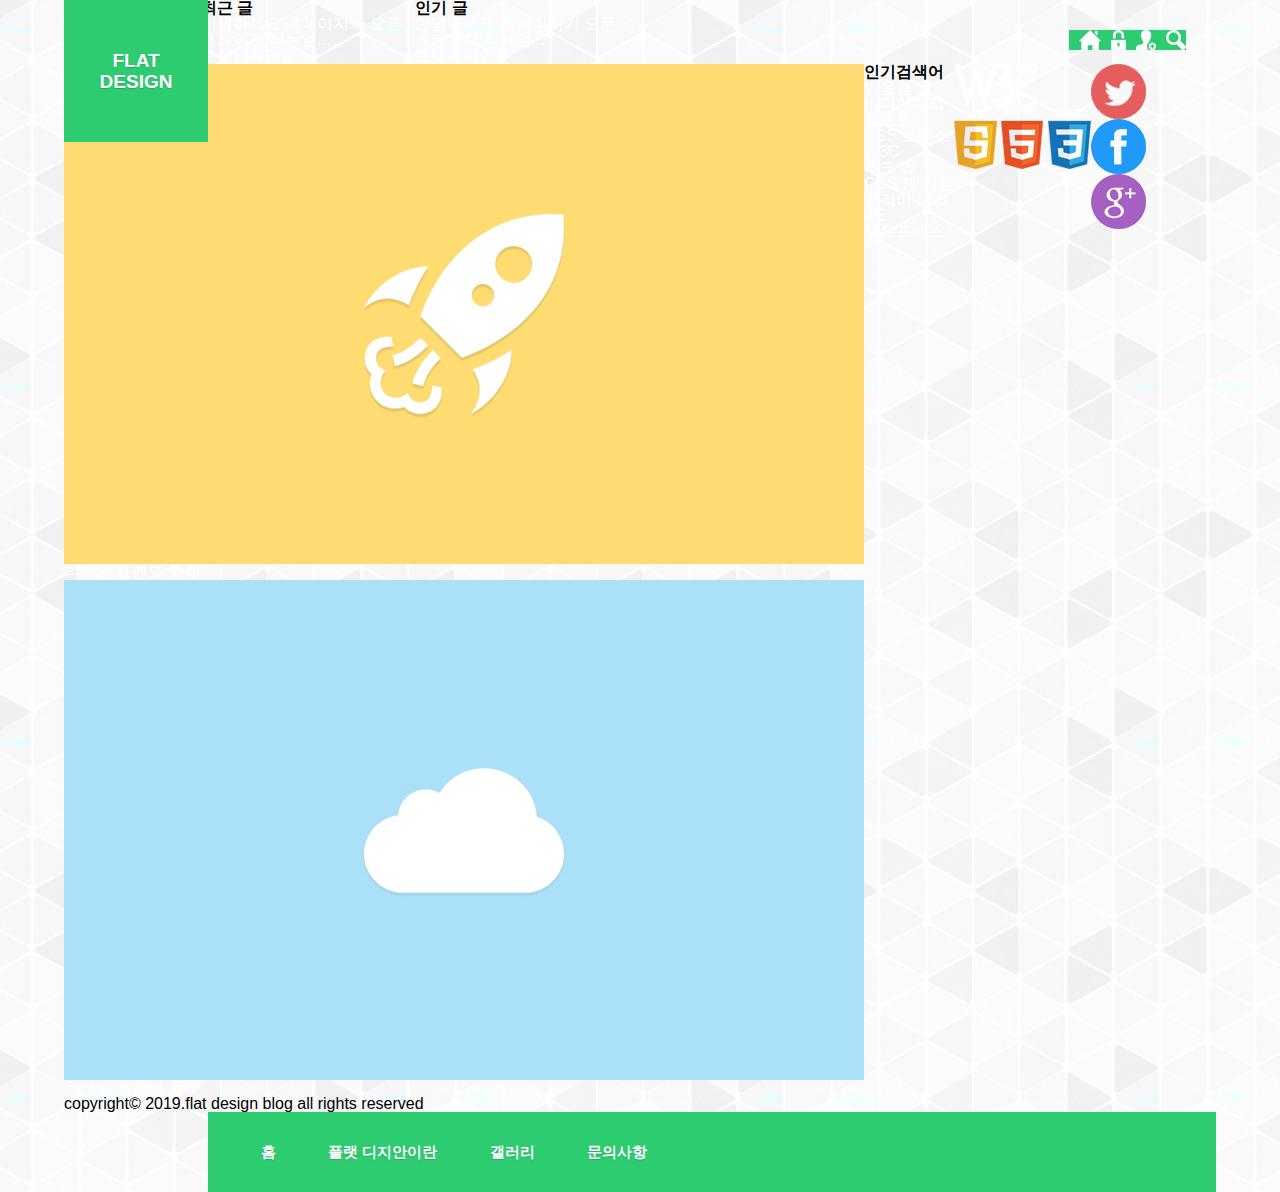
==== index.html @ a11dc257 "12-17" ====
<!DOCTYPE HTML>
<html lang="ko">
<head>
<meta charset="UTF-8">
<meta name="viewport" content="width=device-width, initial-scale=1.0">
<title>flat design</title>
<link rel="stylesheet" type="text/css" href="css/reset.css">
<!-- <link rel="stylesheet" type="text/css" href="css/style.css"> -->
<link rel="shortcut icon" href="images/favicon/favicon.ico">
<link rel="apple-touch-icon-precomposed" href="images/favicon/flat-design-touch.png">
<script src="js/jquery.min.js"></script>
<style>
/* 모바일용 CSS */
/* 기본CSS */
#wrap{
    display: flex; 
    flex-flow:column nowrap ;
    width: 80%;
    margin: 0 auto;
    max-width: 1200px;
}

#wrap section{
    box-sizing: border-box;
}
/* 인포메이션 부분 */
.info_section{
order: 1;
width: 100%;
background: #2ecc71;
border-bottom: 1px solid #39d67c;
}

.info_list{
    display: flex;
}

.info_list li{
    width: 25%;
    text-align: center;
}

.info_list li a{
    display: block;
    padding: 15px 0;
    padding: 0.938rem 0;
}
/* 헤더영역 */
.header{
    display: flex;
    order: 2;
    flex-direction: column;
    position: relative;
    width: 100%;
}

.logo{
    order: 1;
    width: 100%;
    padding: 30px 0;
    padding: 1.875rem 0;
    font-size: 1.188em;
    font-size: 1.188rem;
    line-height: 21px;
    line-height: 1.313rem;
    text-align: center;
    text-transform: uppercase;
    background: #2ecc71;
    text-shadow: 0px 1px 1px #25ab5e;
}

.nav{
    order: 2;
    width: 100%;
}
.gnb li{
    display: flex;
    background: #2c3e50;
}
.gnb li a{
    width: 80%;
    padding: 20px 0;
    padding: 1.250rem 0;
    font-size: 0.938em;
    font-size: 0.938rem;
    text-indent: 20px;
    text-indent: 1.250rem;
    font-weight: bold;
    text-transform: uppercase;
}
.gnb li span{
    width: 20%;
    text-indent: -9999px;
    background: url(images/s_images/sub_menu_toggle_btn)center center no-repeat;
    cursor: pointer;
}
.menu_toggle_btn{
    display: block;
    width: 30px;
    width: 1.875rem;
    height: 30px;
    height: 1.875rem;
    position: absolute;
    top: 10px;
    top: 0.625rem;
    right: 10px;
    right: 0.625rem;
    text-indent: -9999px;
    background: url(images/s_images/menu_toggle_btn.png)no-repeat;
    cursor: pointer;
}
/* 태블릿용 CSS */
@media all and (min-width: 768px){
/* 기본CSS */
#wrap{
    flex-flow: row wrap;
}
/* 헤더부분 */
.header{
    flex-direction: row;
}
.logo{
    position: absolute;
    top: 0;
    left: 0;
    z-index: 10;
    width: 15.625%; 
    /* 120px / 768px */
    padding: 0;
}
.logo a{
    display: block;
    padding: 50px 0;
    padding: 3.125rem 0;
}
.nav{
    position: relative;
    min-height: 80px;
    min-height: 5.000rem;
    background: #2ecc71;
}
.gnb{
    position: absolute;
    top: 100%;
    right: 0;
    z-index: 20;
    width: 40.10416%;
}
.menu_toggle_btn{
    top: 50%;
    right: 30px;
    right: 1.875rem;
    z-index: 20;
    margin-top: -15px;
    margin-top: -0.938rem;
}
}
/* PC용 CSS */
@media all and (min-width: 960px){
    /* 기본CSS */
    #wrap{
        position: relative;
        width: 90%;
    }
    /* 인포메이션 부분 */
    .info_section{
        order: 0;
        position: absolute;
        top: 30px;
        top: 1.875rem;
        right: 30px;
        right: 1.875rem;
        z-index: 30;
        width: auto;
        border-bottom: 0;
    }
    .info_list li{
        width: auto;
        margin-left: 15px;
        margin-left: 0.625rem;
    }
    .info_list li a{
        padding: 0;
    }
    /* 헤더부분 */
    .header{
        order: 1;
        justify-content: flex-end;
        position: static;
    }
    .logo{
        width: 12.5%;

    }
    .nav{
        display: flex;
        align-items: center;
        position: static;
        width: 87.5%;
    }
    .gnb{
        display: flex !important;
        flex-direction: row;
        position: static;
        width: 100%;
        text-shadow: 0px 1px 1px #25ab5e;
    }
    .gnb li{
        display: block;
        margin-left: 5.2083333%;
        background: none;

    }
    .gnb li a{
        width: auto;
        padding: 0;
        text-indent: 0;
    }
    .gnb li span{
        display: none;
    }
    .menu_toggle_btn{
        display: none;
    }
}

</style>
</head>
<body>
    <div id="wrap">
        <section class="info_section">
            <ul class="info_list">
                <li><a href="index.html"><img src="images/s_images/info_icon_01.png" alt="" srcset=""></a></li>
                <li><a href=""><img src="images/s_images/info_icon_02.png" alt="" srcset=""></a></li>
                <li><a href=""><img src="images/s_images/info_icon_03.png" alt="" srcset=""></a></li>
                <li><a href=""><img src="images/s_images/info_icon_04.png" alt="" srcset=""></a></li>

            </ul>
        </section>
        <header class="header">
            <h1 class="logo"><a href="index.html">flat <br>design</a></h1>
            <nav class="nav">
                <ul class="gnb">
                    <li><a href="index.html">홈</a><span class="sub_menu_toggle_btn">하위 메뉴 토글 버튼</span></li>
                    <li><a href="introudce.html">플랫 디지안이란</a><span class="sub_menu_toggle_btn">하위 메뉴 토글 버튼</span></li>
                    <li><a href="gallery.html">갤러리</a><span class="sub_menu_toggle_btn">하위 메뉴 토글 버튼</span></li>
                    <li><a href="board.html">문의사항</a><span class="sub_menu_toggle_btn">하위 메뉴 토글 버튼</span></li>
                </ul>
            </nav>
            <span class="menu_toggle_btn">전체 메뉴 토글 버튼</span>
        </header>
        <section class="slider_section">
            <span class="prev_btn">이전 버튼</span><span class="next_btn">다음 버튼</span>
        </section>
        <section class="latest_post_section">
            <h2 class="title">최근 글</h2>
            <ul class="latest_post_list">
                <li><a href="">안녕하세요 홈페이지가 오픈...</a></li>
                <li><a href="">홈페이지 리뉴얼...</a></li>
                <li><a href="">프랫디자인은</a></li>

            </ul>
        </section>
        <section class="popular_post_section">
            <h2 class="title">인기 글</h2>
            <ul class="popular_post_list">
                <li><a href="">안녕하세요 홈페이지가 오픈...</a></li>
                <li><a href="">홈페이지 리뉴얼...</a></li>
                <li><a href="">프랫디자인은</a></li>
            </ul>
        </section>
        <section class="gallery">
            <ul class="gallery_list">
                <li>
                    <a href="">
                        <figure>
                            <img src="images/p_images/gallery_01.jpg" alt="">
                            <figcaption>디자인 트렌드 플랫</figcaption>
                        </figure>
                    </a>
                </li>
                <li>
                    <a href="">
                        <figure>
                            <img src="images/p_images/gallery_02.jpg" alt="">
                            <figcaption>원색이 포인트 플랫</figcaption>
                        </figure>
                    </a>
                </li>
            </ul>
        </section>
        <section class="rankup_section">
            <h2 class="title">인기검색어</h2>
            <ul class="rankup_list">
                <li><a href="">반응형 웹</a></li>
                <li><a href="">미디어쿼리</a></li>
                <li><a href="">뷰포트</a></li>
                <li><a href="">CSS 트릭스</a></li>
                <li><a href="">W3C</a></li>
                <li><a href="">루크 W</a></li>
                <li><a href="">CSS 젠 가든</a></li>
                <li><a href="">클리어 보스</a></li>
                <li><a href="">XE</a></li>
                <li><a href="">워드프레스</a></li>
            </ul>
        </section>
        <section class="banner_section">
            <div class="banner_box_01">
                <a href=""><img src="images/s_images/w3c_logo.png" alt=""></a>
            </div>
            <div class="banner_box_02">
                <a href=""><img src="images/s_images/js_logo.png" alt="" srcset=""></a>
                <a href=""><img src="images/s_images/html_logo.png" alt="" srcset=""></a>
                <a href=""><img src="images/s_images/css_logo.png" alt="" srcset=""></a>
            </div>
        </section>
        <section class="social_section">
            <ul class="social_list">
                <li><a href=""><img src="images/s_images/social_icon_01.png" alt="" srcset=""></a></li>
                <li><a href=""><img src="images/s_images/social_icon_02.png" alt="" srcset=""></a></li>
                <li><a href=""><img src="images/s_images/social_icon_03.png" alt="" srcset=""></a></li>
            </ul>
        </section>
        <footer class="footer">
            <p>copyright&copy; 2019.flat design blog all rights reserved</p>
        </footer>
    </div>
</body>
</html>
---- css/style.css ----
/* 모바일용 CSS */
/* 기본CSS */
#wrap{
    display: flex; 
    flex-flow:column nowrap ;
    width: 80%;
    margin: 0 auto;
    max-width: 1200px;
}

#wrap section{
    box-sizing: border-box;
}
/* 태블릿용 CSS */
@media all and (min-width: 768px){
    /* 기본CSS */
    #wrap{
        flex-flow: row wrap;
    }

}
/* PC용 CSS */
@media all and (min-width: 960px){
    /* 기본CSS */
    #wrap{
        position: relative;
        width: 90%;
    }
}
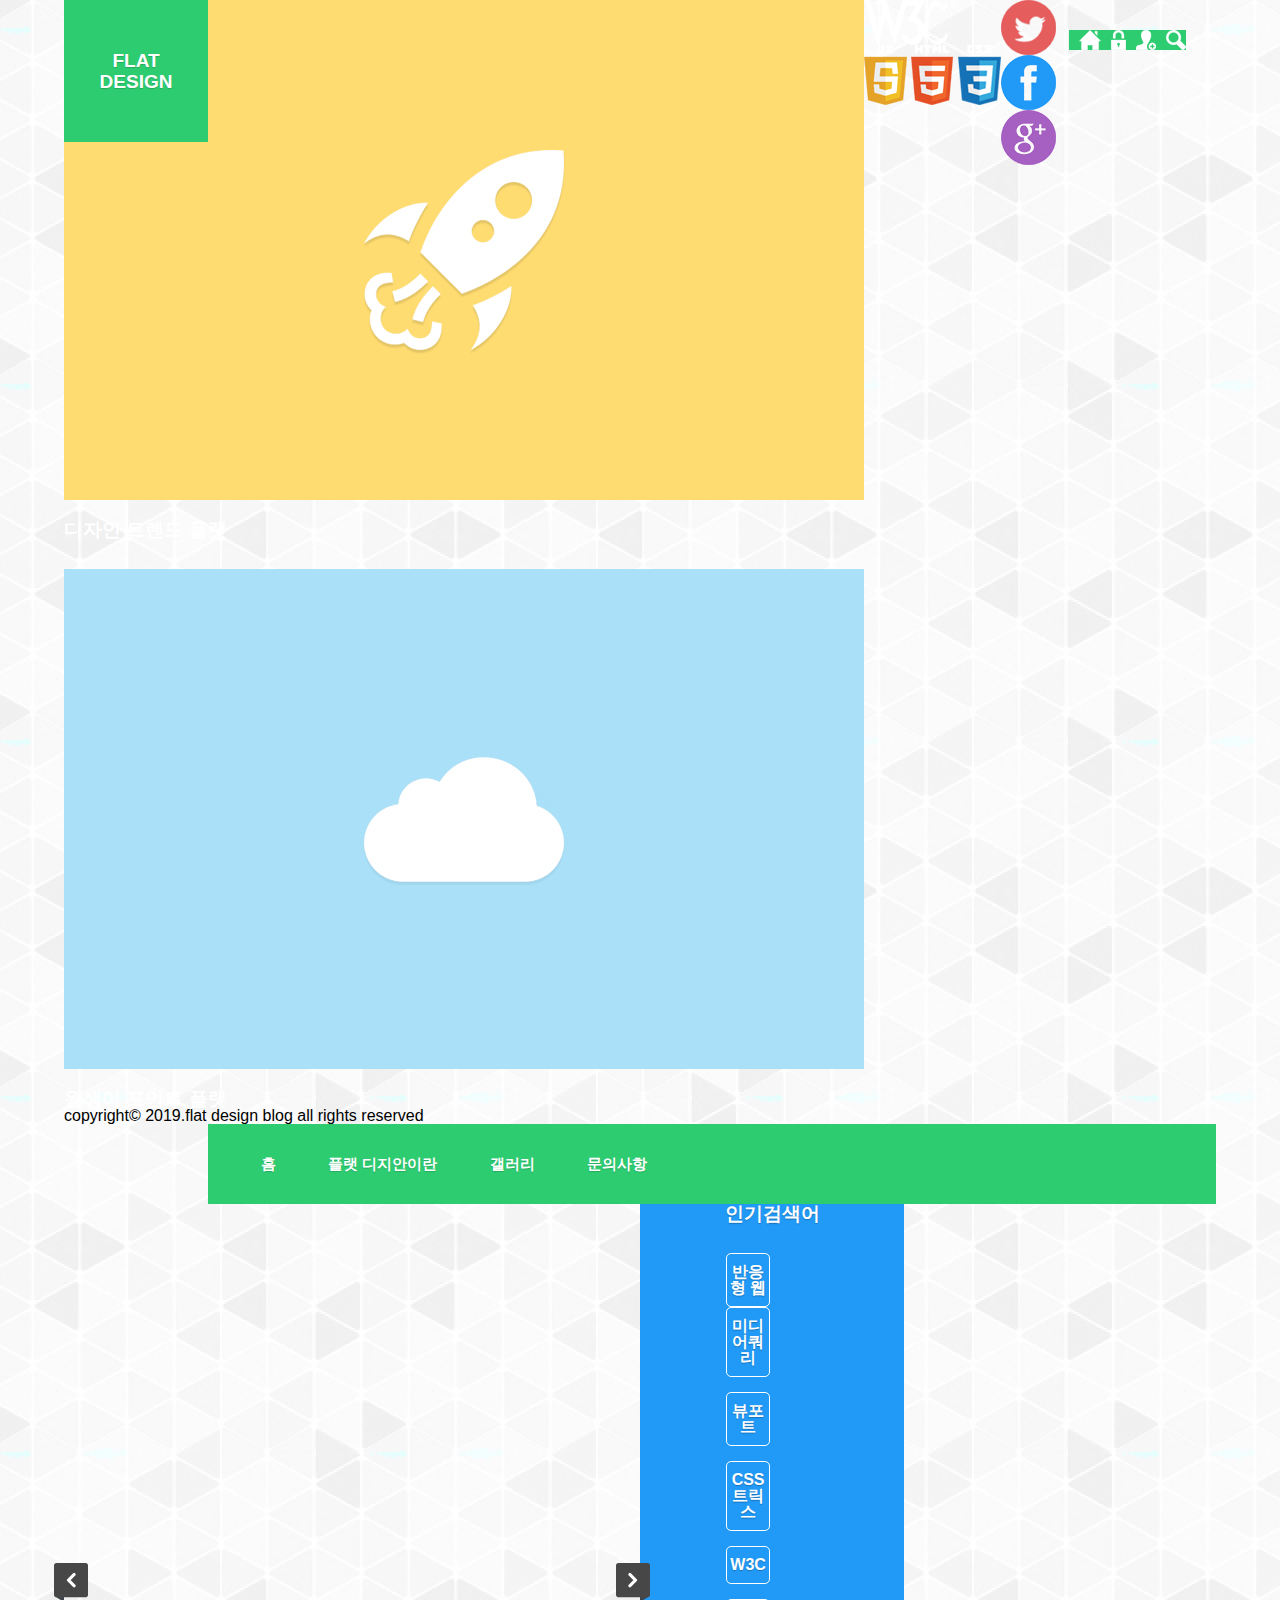
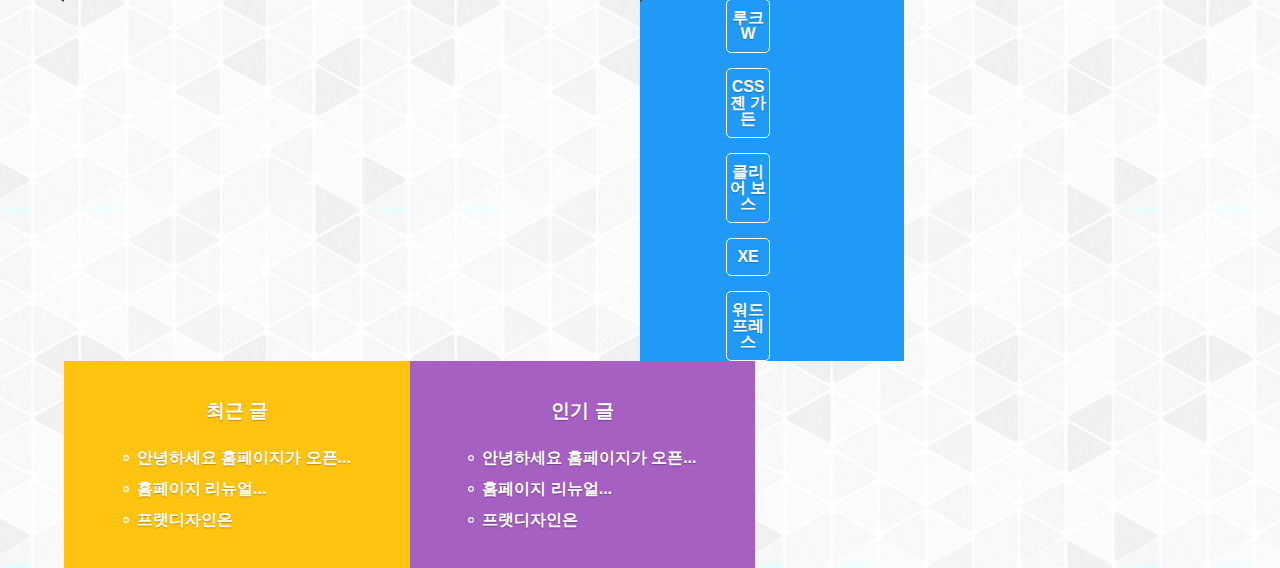
==== commit 4ed46b4d: "12-18" ====
--- a/index.html
+++ b/index.html
@@ -11,149 +11,318 @@
 <script src="js/jquery.min.js"></script>
 <style>
 /* 모바일용 CSS */
-/* 기본CSS */
-#wrap{
-    display: flex; 
-    flex-flow:column nowrap ;
-    width: 80%;
-    margin: 0 auto;
-    max-width: 1200px;
-}
-
-#wrap section{
-    box-sizing: border-box;
-}
-/* 인포메이션 부분 */
-.info_section{
-order: 1;
-width: 100%;
-background: #2ecc71;
-border-bottom: 1px solid #39d67c;
-}
-
-.info_list{
-    display: flex;
-}
-
-.info_list li{
-    width: 25%;
-    text-align: center;
-}
-
-.info_list li a{
-    display: block;
-    padding: 15px 0;
-    padding: 0.938rem 0;
-}
-/* 헤더영역 */
-.header{
-    display: flex;
-    order: 2;
-    flex-direction: column;
-    position: relative;
-    width: 100%;
-}
-
-.logo{
+    /* 기본CSS */
+    #wrap{
+        display: flex; 
+        flex-flow:column nowrap ;
+        width: 80%;
+        margin: 0 auto;
+        max-width: 1200px;
+    }
+
+    #wrap section{
+        box-sizing: border-box;
+    }
+    /* 인포메이션 부분 */
+    .info_section{
     order: 1;
     width: 100%;
-    padding: 30px 0;
-    padding: 1.875rem 0;
-    font-size: 1.188em;
-    font-size: 1.188rem;
-    line-height: 21px;
-    line-height: 1.313rem;
-    text-align: center;
-    text-transform: uppercase;
     background: #2ecc71;
-    text-shadow: 0px 1px 1px #25ab5e;
-}
-
-.nav{
-    order: 2;
-    width: 100%;
-}
-.gnb li{
-    display: flex;
-    background: #2c3e50;
-}
-.gnb li a{
-    width: 80%;
-    padding: 20px 0;
-    padding: 1.250rem 0;
-    font-size: 0.938em;
-    font-size: 0.938rem;
-    text-indent: 20px;
-    text-indent: 1.250rem;
-    font-weight: bold;
-    text-transform: uppercase;
-}
-.gnb li span{
-    width: 20%;
-    text-indent: -9999px;
-    background: url(images/s_images/sub_menu_toggle_btn)center center no-repeat;
-    cursor: pointer;
-}
-.menu_toggle_btn{
-    display: block;
-    width: 30px;
-    width: 1.875rem;
-    height: 30px;
-    height: 1.875rem;
-    position: absolute;
-    top: 10px;
-    top: 0.625rem;
-    right: 10px;
-    right: 0.625rem;
-    text-indent: -9999px;
-    background: url(images/s_images/menu_toggle_btn.png)no-repeat;
-    cursor: pointer;
-}
+    border-bottom: 1px solid #39d67c;
+    }
+
+    .info_list{
+        display: flex;
+    }
+
+    .info_list li{
+        width: 25%;
+        text-align: center;
+    }
+
+    .info_list li a{
+        display: block;
+        padding: 15px 0;
+        padding: 0.938rem 0;
+    }
+    /* 헤더영역 */
+    .header{
+        display: flex;
+        order: 2;
+        flex-direction: column;
+        position: relative;
+        width: 100%;
+    }
+
+    .logo{
+        order: 1;
+        width: 100%;
+        padding: 30px 0;
+        padding: 1.875rem 0;
+        font-size: 1.188em;
+        font-size: 1.188rem;
+        line-height: 21px;
+        line-height: 1.313rem;
+        text-align: center;
+        text-transform: uppercase;
+        background: #2ecc71;
+        text-shadow: 0px 1px 1px #25ab5e;
+    }
+
+    .nav{
+        order: 2;
+        width: 100%;
+    }
+    .gnb li{
+        display: flex;
+        background: #2c3e50;
+    }
+    .gnb li a{
+        width: 80%;
+        padding: 20px 0;
+        padding: 1.250rem 0;
+        font-size: 0.938em;
+        font-size: 0.938rem;
+        text-indent: 20px;
+        text-indent: 1.250rem;
+        font-weight: bold;
+        text-transform: uppercase;
+    }
+    .gnb li span{
+        width: 20%;
+        text-indent: -9999px;
+        background: url(images/s_images/sub_menu_toggle_btn)center center no-repeat;
+        cursor: pointer;
+    }
+    .menu_toggle_btn{
+        display: block;
+        width: 30px;
+        width: 1.875rem;
+        height: 30px;
+        height: 1.875rem;
+        position: absolute;
+        top: 10px;
+        top: 0.625rem;
+        right: 10px;
+        right: 0.625rem;
+        text-indent: -9999px;
+        background: url(images/s_images/menu_toggle_btn.png)no-repeat;
+        cursor: pointer;
+    }
+    /* 슬라이더 영역CSS */
+    .slider_section{
+        display: flex;
+        justify-content: space-between;
+        align-items: center;
+        order: 3;
+        width: 100%;
+        height: 300px;
+        height: 18.750rem;
+        background: url(images/p_images/slider_01.png)center center no-repeat;
+    }
+    .slider_section span{
+        width: 34px;
+        width: 2.125rem;
+        height: 39px;
+        height: 2.438rem;
+        text-indent: -9999px;
+        background: url(images/s_images/slider_arrow.png)no-repeat;
+    }
+    span.prev_btn{
+        margin-left: -10px;
+        margin-left: -0.625rem;
+        background-position: 0 0;
+    }
+    span.next_btn{
+        margin-right: -10px;
+        margin-right: -0.625rem;
+        background-position: -34px 0;
+    }
+    /* 최근글,인기글영역 */
+    .latest_post_section{
+        order: 4;
+        background:#ffc40f;
+        text-shadow: 0px 1px 1px #b98e0b;
+    }
+    .popular_post_section{
+        order: 5;
+        background: #a660c2;
+        text-shadow: 0px 1px 1px #714185;
+    }
+    .latest_post_section, .popular_post_section{
+        padding: 40px 12.5%;
+        padding: 2.500rem 12.5%;
+    }
+    .title{
+        margin-bottom: 30px;
+        margin-bottom: 1.875rem;
+        font-size: 1.188em;
+        font-size: 1.188rem;
+        text-align: center;
+        text-transform: uppercase;
+        color: #fff;
+    }
+    .latest_post_list li,.popular_post_list li{
+        margin-top: 15px;
+        margin-top: 0.938rem;
+        padding-left: 14px;
+        padding-left: 0.875rem;
+        font-weight: bold;
+        text-transform: uppercase;
+        background: url(images/s_images/post_circle_icon.png)left center no-repeat;
+    }
+    .latest_post_list li:first-child,.popular_post_list li:first-child{
+        margin-top: 0;
+    }
+    /* 갤러리 영역 CSS */
+    .gallery_section{
+        order: 6;
+        padding: 50px 12.5%;
+        padding: 3.125rem 12.5%;
+        text-align: center;
+        background: #e65d5d;
+        text-shadow: 0px 1px 1px #c43434;
+    }
+    .gallery_section img{
+        width: 100%;
+        max-width: 100%;
+        border-radius: 3px;
+        box-shadow: 0px 1px 1px #c43434 ;
+    }
+    .gallery_list li:nth-child(2){
+        margin-top: 30px;
+        margin-top: 1.875rem;
+    }
+    .gallery_list li figcaption{
+        margin-top: 20px;
+        margin-top: 1.250rem;
+        font-size: 1.188em;
+        font-size: 1.188rem;
+        text-transform: uppercase;
+        font-weight: bold;
+    }
+    /* 인기 검색어 CSS */
+    .rankup_section{
+        order: 7;
+        padding: 40px 12.5%;
+        padding: 2.500rem 12.5%;
+        background: #219af7;
+        text-shadow: 0px 1px 1px #1974ba;
+    }
+    .rankup_list{
+        display: flex;
+        flex-wrap: wrap;
+        justify-content: space-between;
+    }
+    .rankup_list li{
+        width: 47.9166666%;
+        margin-top: 15px;
+        margin-top: 0.938rem;
+        text-align: center;
+        text-transform: uppercase;
+        font-weight: bold;
+    }
+    .rankup_list li:first-child, .rankup_list li:nth-child(2){
+        margin-top: 0;
+    }
+    .rankup_list li a{
+        display: block;
+        padding: 10px 0;
+        padding: 0.625rem 0;
+        border:  1px solid #fff;
+        border-radius: 5px;
+    }
 /* 태블릿용 CSS */
 @media all and (min-width: 768px){
-/* 기본CSS */
-#wrap{
-    flex-flow: row wrap;
-}
-/* 헤더부분 */
-.header{
-    flex-direction: row;
-}
-.logo{
-    position: absolute;
-    top: 0;
-    left: 0;
-    z-index: 10;
-    width: 15.625%; 
-    /* 120px / 768px */
-    padding: 0;
-}
-.logo a{
-    display: block;
-    padding: 50px 0;
-    padding: 3.125rem 0;
-}
-.nav{
-    position: relative;
-    min-height: 80px;
-    min-height: 5.000rem;
-    background: #2ecc71;
-}
-.gnb{
-    position: absolute;
-    top: 100%;
-    right: 0;
-    z-index: 20;
-    width: 40.10416%;
-}
-.menu_toggle_btn{
-    top: 50%;
-    right: 30px;
-    right: 1.875rem;
-    z-index: 20;
-    margin-top: -15px;
-    margin-top: -0.938rem;
-}
+    /* 기본CSS */
+    #wrap{
+        flex-flow: row wrap;
+    }
+    /* 헤더부분 */
+    .header{
+        flex-direction: row;
+    }
+    .logo{
+        position: absolute;
+        top: 0;
+        left: 0;
+        z-index: 10;
+        width: 15.625%; 
+        /* 120px / 768px */
+        padding: 0;
+    }
+    .logo a{
+        display: block;
+        padding: 50px 0;
+        padding: 3.125rem 0;
+    }
+    .nav{
+        position: relative;
+        min-height: 80px;
+        min-height: 5.000rem;
+        background: #2ecc71;
+    }
+    .gnb{
+        position: absolute;
+        top: 100%;
+        right: 0;
+        z-index: 20;
+        width: 40.10416%;
+    }
+    .menu_toggle_btn{
+        top: 50%;
+        right: 30px;
+        right: 1.875rem;
+        z-index: 20;
+        margin-top: -15px;
+        margin-top: -0.938rem;
+    }
+    /* 슬라이더영역CSS */
+    .slider_section{
+        width: 59.8958333;
+        height: auto;
+    }
+    .slider_section span{
+        position: relative;
+        z-index: 10;
+    }
+    /* 최근글 인기글 영역CSS */
+    .latest_post_section{
+        order: 5;
+    }
+    .popular_post_section{
+        order: 6;
+    }
+    .latest_post_section,.popular_post_section{
+        width: 41.6666%;
+        padding-left: 5.2083333%;
+        padding-right: 5.208333%;
+
+    }
+    /* 갤러리 영역 CSS */
+    .gallery_section{
+        order: 8;
+        width: 71.35416666%;
+        padding-left: 5.208333%;
+        padding-right: 5.208333%;
+    }
+    .gallery_list{
+        display: flex;
+    }
+    .gallery_list li{
+        width: 47.00854700854700854700%;
+    }
+    .gallery_list li:nth-child(2){
+        margin-left: 5.982905982905%;
+        margin-top: 0;
+    }
+    /* 인기 검색어 CSS */
+    .rankup_section{
+        order: 4;
+        width: 40.104666%;
+        padding-left: 5.2083333%;
+        padding-right: 5.208333333%;
+    }
 }
 /* PC용 CSS */
 @media all and (min-width: 960px){
@@ -190,7 +359,6 @@
     }
     .logo{
         width: 12.5%;
-
     }
     .nav{
         display: flex;
@@ -222,8 +390,49 @@
     .menu_toggle_btn{
         display: none;
     }
+    /* 슬라이더 영역CSS */
+    .slider_section{
+        order: 2;
+        width: 50%;
+    }
+    /* 최근글 인기글 영역CSS */
+    .latest_post_section,.popular_post_section{
+        display: flex;
+        flex-direction: column;
+        align-items: center;
+        width: 30%;
+        padding-left: 0;
+        padding-right: 0;
+    }
+    /* 갤러리 영역 CSS */
+    .gallery_section{
+        order: 3;
+        width: 27.083333%;
+    }
+    .gallery_list{
+        display: block;
+    }
+    .gallery_list li {
+        width: auto;
+    }
+    .gallery_list li:nth-child(2){
+        margin-top: 30px;
+        margin-top: 1.875rem;
+        margin-left: 0;
+    }
+    /* 인기 검색어 CSS */
+    .rankup_section{
+        display: flex;
+        flex-direction: column;
+        justify-content: center;
+        align-items: center;
+        width: 22.916666666%;
+        padding: 0;
+    }
+    .rankup_list{
+        display: block;
+    }
 }
-
 </style>
 </head>
 <body>
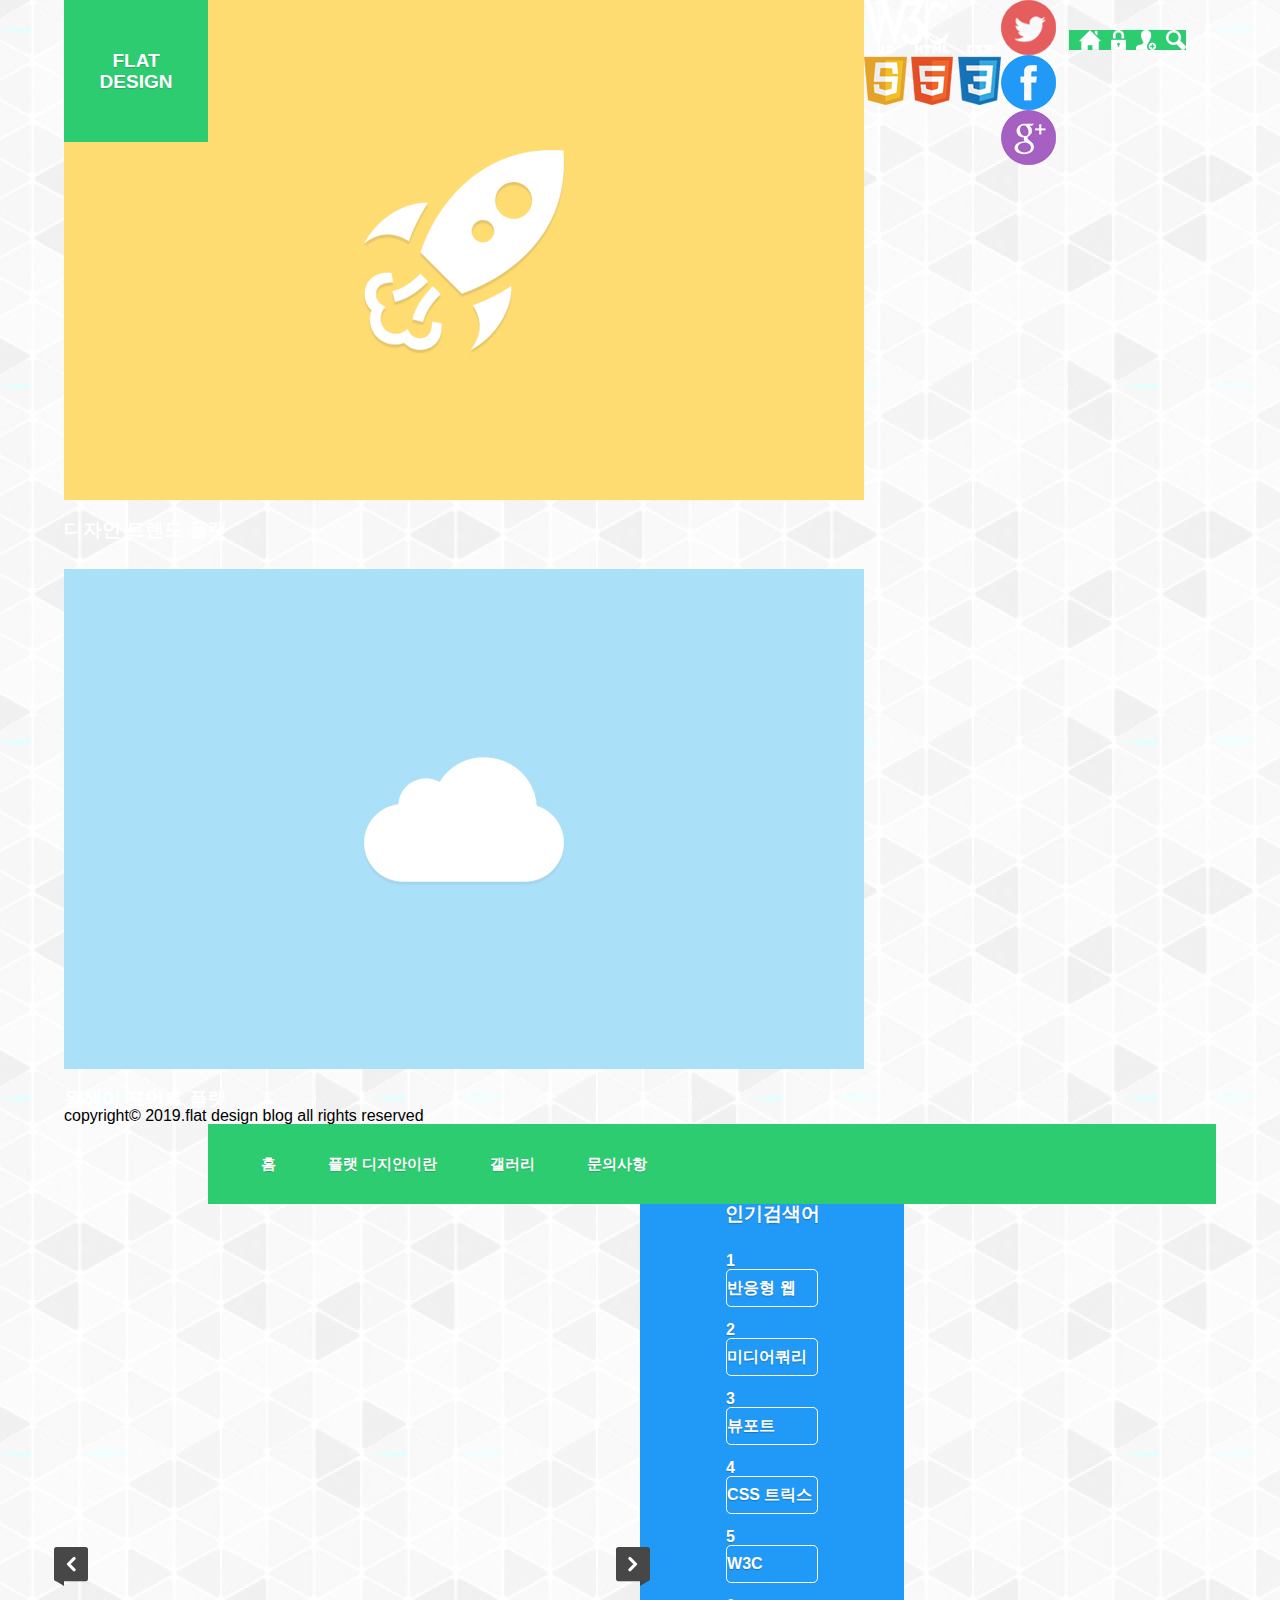
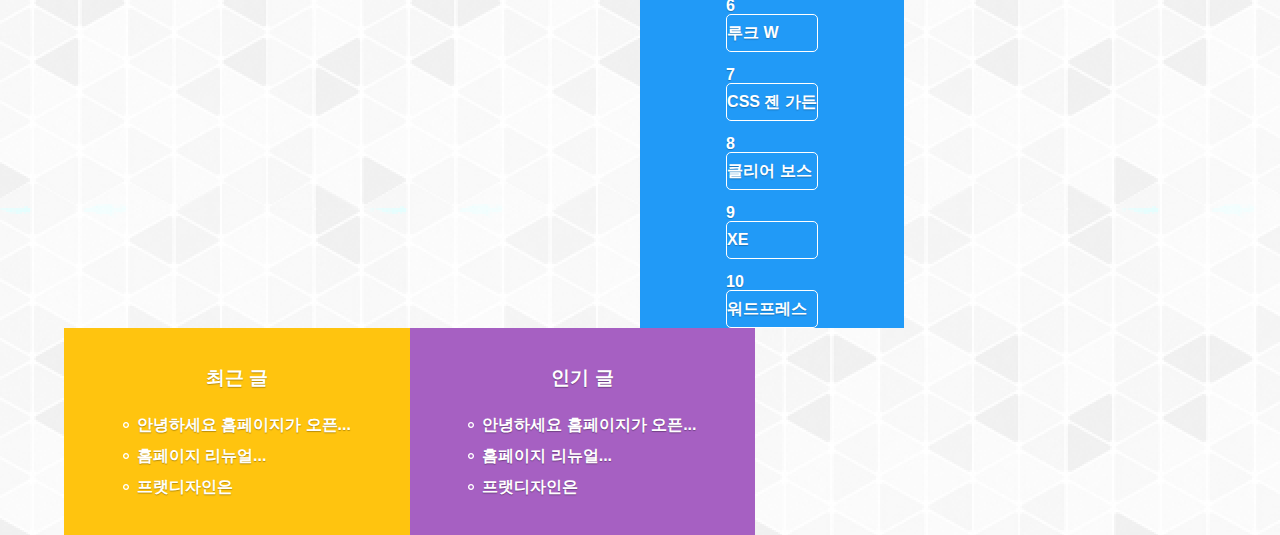
==== commit bfba116d: "12-19" ====
--- a/index.html
+++ b/index.html
@@ -432,6 +432,24 @@
     .rankup_list{
         display: block;
     }
+    .rankup_list li{
+    width: auto;
+    text-align:left;
+    counter-increment:rankup-counter;    
+   }
+   .rankup_list li:nth-child(2){
+   margin-top:15px;
+   margin-top:0.938rem;
+   }
+   .rankup_list li:before{
+   padding-right:6px;
+   padding-right:0.375rem;
+   text-transform:uppercase;
+   font-weight:bold;
+   color:#fff;
+   text-shadow0px 1px 1px #428e9e;
+   content:counter(rankup-counter)
+   }
 }
 </style>
 </head>
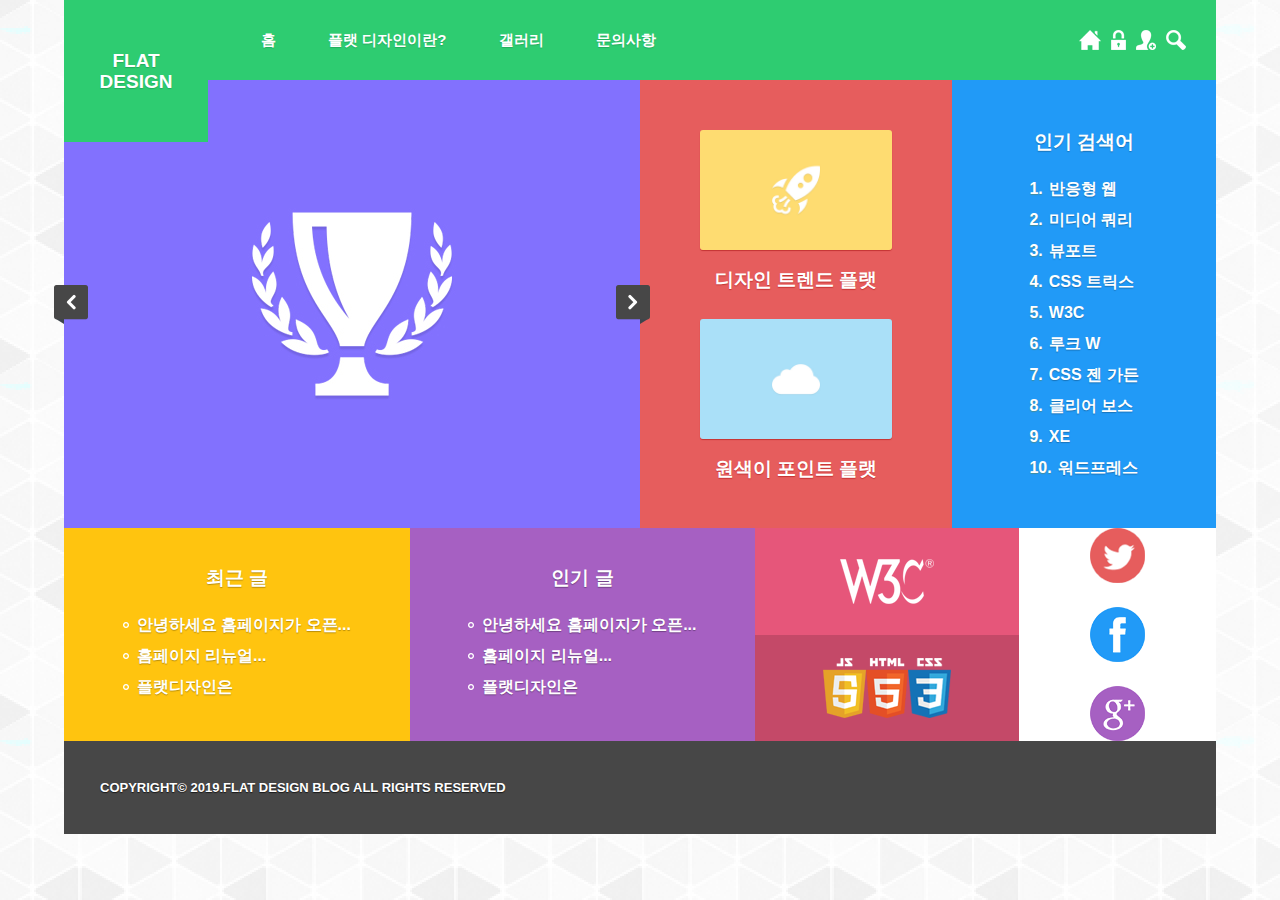
==== commit 6ffc0892: "12-19" ====
--- a/index.html
+++ b/index.html
@@ -7,14 +7,14 @@
 <link rel="stylesheet" type="text/css" href="css/reset.css">
 <!-- <link rel="stylesheet" type="text/css" href="css/style.css"> -->
 <link rel="shortcut icon" href="images/favicon/favicon.ico">
-<link rel="apple-touch-icon-precomposed" href="images/favicon/flat-design-touch.png">
+<link rel="apple-touch-icon-precomposed" href="images/icon/flat-design-touch.png">
 <script src="js/jquery.min.js"></script>
 <style>
 /* 모바일용 CSS */
     /* 기본CSS */
     #wrap{
         display: flex; 
-        flex-flow:column nowrap ;
+        flex-flow:column nowrap;
         width: 80%;
         margin: 0 auto;
         max-width: 1200px;
@@ -91,7 +91,7 @@
     .gnb li span{
         width: 20%;
         text-indent: -9999px;
-        background: url(images/s_images/sub_menu_toggle_btn)center center no-repeat;
+        background: url(images/s_images/sub_menu_toggle_btn.png) center center no-repeat;
         cursor: pointer;
     }
     .menu_toggle_btn{
@@ -106,10 +106,10 @@
         right: 10px;
         right: 0.625rem;
         text-indent: -9999px;
-        background: url(images/s_images/menu_toggle_btn.png)no-repeat;
+        background: url(images/s_images/menu_toggle_btn.png) no-repeat;
         cursor: pointer;
     }
-    /* 슬라이더 영역CSS */
+    /* 슬라이더 영역CSS */    
     .slider_section{
         display: flex;
         justify-content: space-between;
@@ -118,7 +118,7 @@
         width: 100%;
         height: 300px;
         height: 18.750rem;
-        background: url(images/p_images/slider_01.png)center center no-repeat;
+        background: url(images/p_images/slider_01.jpg)center center no-repeat;
     }
     .slider_section span{
         width: 34px;
@@ -187,7 +187,7 @@
         width: 100%;
         max-width: 100%;
         border-radius: 3px;
-        box-shadow: 0px 1px 1px #c43434 ;
+        box-shadow: 0px 1px 1px #c43434;
     }
     .gallery_list li:nth-child(2){
         margin-top: 30px;
@@ -215,7 +215,7 @@
         justify-content: space-between;
     }
     .rankup_list li{
-        width: 47.9166666%;
+        width: 47.916666666666666666666666666667%;
         margin-top: 15px;
         margin-top: 0.938rem;
         text-align: center;
@@ -231,6 +231,56 @@
         padding: 0.625rem 0;
         border:  1px solid #fff;
         border-radius: 5px;
+    }
+    /* 배너영역CSS */
+    .banner_section{
+        order: 8;
+    }
+    .banner_box_01{
+        background: #e6567a;
+    }
+    .banner_box_01 a{
+        display: block;
+        padding: 30px 0;
+        padding: 1.875rem 0;
+        text-align: center;
+    }
+    .banner_box_02{
+        background: #c44968;
+    }
+    .banner_list{
+        display: flex;
+        justify-content: space-between;
+        padding: 30px 12.5%;
+        padding: 1.875rem 12.5%;
+    }
+    /* 소셜 네트워크 영역CSS */
+    .social_section{
+        order: 9;
+        padding: 24px 12.5%;
+        padding: 1.500rem 12.5%;
+        background: #fff;
+    }
+    .social_list{
+        display: flex;
+        justify-content: space-between;
+    }
+    /* 배너영역 CSS */
+    .footer{
+        order: 10;
+        width: 100%;
+        background: #474747;
+    }
+    .footer p{
+        padding: 20px;
+        padding: 1.250rem;
+        font-size: 0.813em;
+        font-size: 0.813rem;
+        text-align: center;
+        text-transform: uppercase;
+        font-weight: bold;
+        color: #fff;
+        text-shadow: 0px 1px 1px #191919;
     }
 /* 태블릿용 CSS */
 @media all and (min-width: 768px){
@@ -267,7 +317,7 @@
         top: 100%;
         right: 0;
         z-index: 20;
-        width: 40.10416%;
+        width: 40.10416666666667%;
     }
     .menu_toggle_btn{
         top: 50%;
@@ -279,7 +329,7 @@
     }
     /* 슬라이더영역CSS */
     .slider_section{
-        width: 59.8958333;
+        width: 59.89583333333333%;
         height: auto;
     }
     .slider_section span{
@@ -293,36 +343,91 @@
     .popular_post_section{
         order: 6;
     }
+    
     .latest_post_section,.popular_post_section{
-        width: 41.6666%;
-        padding-left: 5.2083333%;
-        padding-right: 5.208333%;
+        width: 41.666666666666666666666666666667%;
+        padding-left: 5.208333333333333333333333333333%;
+        padding-right: 5.208333333333333333333333333333%;
 
     }
     /* 갤러리 영역 CSS */
     .gallery_section{
         order: 8;
-        width: 71.35416666%;
-        padding-left: 5.208333%;
-        padding-right: 5.208333%;
+        width: 71.354166666666666666666666666667%;
+        padding-left: 5.208333333333333333333333333333%;
+        padding-right: 5.208333333333333333333333333333%;
     }
     .gallery_list{
         display: flex;
     }
     .gallery_list li{
-        width: 47.00854700854700854700%;
+        width: 47.008547008547008547008547008547%;
     }
     .gallery_list li:nth-child(2){
-        margin-left: 5.982905982905%;
+        margin-left: 5.982905982905982905982905982906%;
         margin-top: 0;
     }
     /* 인기 검색어 CSS */
     .rankup_section{
         order: 4;
-        width: 40.104666%;
-        padding-left: 5.2083333%;
-        padding-right: 5.208333333%;
-    }
+        width: 40.10416666666667%;
+        padding-left: 5.20833333333333%;
+        padding-right: 5.20833333333333%;
+    }
+    /* 배너영역CSS */
+    .banner_section{
+        display: flex;
+        order: 9;
+        flex-direction: column;
+        width: 28.645833333333333333333333333333%;
+    }
+    .banner_section div{
+        flex: 1 1 0;
+    }
+    .banner_box_01{
+        display: flex;
+        justify-content: center;
+        align-items: center;
+    }
+    .banner_box_01 a{
+        display: inline;
+        padding: 0;
+    }
+    .banner_box_02{
+        display: flex;
+        justify-content: center;
+        align-items: center;
+    }
+    .banner_list{
+        padding: 0;
+        justify-content: flex-start;
+    }
+    .banner_list li:nth-child(2){
+        margin: 0 14px;
+        margin: 0 0.875rem;
+    }
+    /* 소셜 네트워크 영역CSS */
+    .social_section{
+        display: flex;
+        order: 7;
+        justify-content: center;
+        align-items: center;
+        width: 16.66666666666667%;
+        padding: 0;
+    }
+    .social_list{
+        flex-direction: column;
+        justify-content: flex-start;
+    }
+    .social_list li:nth-child(2){
+        margin: 24px 0;
+        margin: 1.500rem 0;
+     }
+    /* 푸터 영역 CSS */
+    .footer p{
+        padding: 40px 0;
+        padding: 2.500rem 0;
+    }    
 }
 /* PC용 CSS */
 @media all and (min-width: 960px){
@@ -375,7 +480,7 @@
     }
     .gnb li{
         display: block;
-        margin-left: 5.2083333%;
+        margin-left: 5.20833333333333%;
         background: none;
 
     }
@@ -407,7 +512,7 @@
     /* 갤러리 영역 CSS */
     .gallery_section{
         order: 3;
-        width: 27.083333%;
+        width: 27.08333333333333%;
     }
     .gallery_list{
         display: block;
@@ -426,7 +531,7 @@
         flex-direction: column;
         justify-content: center;
         align-items: center;
-        width: 22.916666666%;
+        width: 22.91666666666667%;
         padding: 0;
     }
     .rankup_list{
@@ -436,20 +541,43 @@
     width: auto;
     text-align:left;
     counter-increment:rankup-counter;    
-   }
-   .rankup_list li:nth-child(2){
-   margin-top:15px;
-   margin-top:0.938rem;
-   }
-   .rankup_list li:before{
-   padding-right:6px;
-   padding-right:0.375rem;
-   text-transform:uppercase;
-   font-weight:bold;
-   color:#fff;
-   text-shadow0px 1px 1px #428e9e;
-   content:counter(rankup-counter)
-   }
+    }
+    .rankup_list li:nth-child(2){
+    margin-top:15px;
+    margin-top:0.938rem;
+    }
+    .rankup_list li:before{
+    padding-right:6px;
+    padding-right:0.375rem;
+    text-transform:uppercase;
+    font-weight:bold;
+    color:#fff;
+    text-shadow: 0px 1px 1px #428e9e;
+    content:counter(rankup-counter) '.';
+    }
+    .rankup_list li a{
+        display: inline;
+        padding: 0;
+        border: 0;
+    }
+    /* 배너영역CSS */
+    .banner_section{
+        order: 7;
+        width: 22.91666666666667%;
+    }
+    /* 소셜 네트워크 영역CSS */
+    .social_section{
+        order: 8;
+        width: 17.08333333333333%;
+    }
+    /* 배너영역 CSS */
+    .footer{
+        order: 9;
+    }
+    .footer p{
+        padding-left: 3.125%;
+        text-align: left;
+    }
 }
 </style>
 </head>
@@ -457,19 +585,20 @@
     <div id="wrap">
         <section class="info_section">
             <ul class="info_list">
-                <li><a href="index.html"><img src="images/s_images/info_icon_01.png" alt="" srcset=""></a></li>
-                <li><a href=""><img src="images/s_images/info_icon_02.png" alt="" srcset=""></a></li>
-                <li><a href=""><img src="images/s_images/info_icon_03.png" alt="" srcset=""></a></li>
-                <li><a href=""><img src="images/s_images/info_icon_04.png" alt="" srcset=""></a></li>
-
+                <li><a href="index.html"><img src="images/s_images/info_icon_01.png" alt=""></a></li>
+                <li><a href=""><img src="images/s_images/info_icon_02.png" alt=""></a></li>
+                <li><a href=""><img src="images/s_images/info_icon_03.png" alt=""></a></li>
+                <li><a href=""><img src="images/s_images/info_icon_04.png" alt=""></a></li>
             </ul>
         </section>
         <header class="header">
-            <h1 class="logo"><a href="index.html">flat <br>design</a></h1>
+            <h1 class="logo">
+                <a href="index.html">flat<br>design</a>
+            </h1>
             <nav class="nav">
                 <ul class="gnb">
                     <li><a href="index.html">홈</a><span class="sub_menu_toggle_btn">하위 메뉴 토글 버튼</span></li>
-                    <li><a href="introudce.html">플랫 디지안이란</a><span class="sub_menu_toggle_btn">하위 메뉴 토글 버튼</span></li>
+                    <li><a href="introudce.html">플랫 디자인이란?</a><span class="sub_menu_toggle_btn">하위 메뉴 토글 버튼</span></li>
                     <li><a href="gallery.html">갤러리</a><span class="sub_menu_toggle_btn">하위 메뉴 토글 버튼</span></li>
                     <li><a href="board.html">문의사항</a><span class="sub_menu_toggle_btn">하위 메뉴 토글 버튼</span></li>
                 </ul>
@@ -484,7 +613,7 @@
             <ul class="latest_post_list">
                 <li><a href="">안녕하세요 홈페이지가 오픈...</a></li>
                 <li><a href="">홈페이지 리뉴얼...</a></li>
-                <li><a href="">프랫디자인은</a></li>
+                <li><a href="">플랫디자인은</a></li>
 
             </ul>
         </section>
@@ -493,13 +622,13 @@
             <ul class="popular_post_list">
                 <li><a href="">안녕하세요 홈페이지가 오픈...</a></li>
                 <li><a href="">홈페이지 리뉴얼...</a></li>
-                <li><a href="">프랫디자인은</a></li>
+                <li><a href="">플랫디자인은</a></li>
             </ul>
         </section>
-        <section class="gallery">
+        <section class="gallery_section">
             <ul class="gallery_list">
                 <li>
-                    <a href="">
+                    <a href="#">
                         <figure>
                             <img src="images/p_images/gallery_01.jpg" alt="">
                             <figcaption>디자인 트렌드 플랫</figcaption>
@@ -507,7 +636,7 @@
                     </a>
                 </li>
                 <li>
-                    <a href="">
+                    <a href="#">
                         <figure>
                             <img src="images/p_images/gallery_02.jpg" alt="">
                             <figcaption>원색이 포인트 플랫</figcaption>
@@ -517,10 +646,10 @@
             </ul>
         </section>
         <section class="rankup_section">
-            <h2 class="title">인기검색어</h2>
+            <h2 class="title">인기 검색어</h2>
             <ul class="rankup_list">
                 <li><a href="">반응형 웹</a></li>
-                <li><a href="">미디어쿼리</a></li>
+                <li><a href="">미디어 쿼리</a></li>
                 <li><a href="">뷰포트</a></li>
                 <li><a href="">CSS 트릭스</a></li>
                 <li><a href="">W3C</a></li>
@@ -536,16 +665,16 @@
                 <a href=""><img src="images/s_images/w3c_logo.png" alt=""></a>
             </div>
             <div class="banner_box_02">
-                <a href=""><img src="images/s_images/js_logo.png" alt="" srcset=""></a>
-                <a href=""><img src="images/s_images/html_logo.png" alt="" srcset=""></a>
-                <a href=""><img src="images/s_images/css_logo.png" alt="" srcset=""></a>
+                <li><a href=""><img src="images/s_images/js_logo.png" alt=""></a></li>
+                <li><a href=""><img src="images/s_images/html_logo.png" alt=""></a></li>
+                <li><a href=""><img src="images/s_images/css_logo.png" alt=""></a></li>
             </div>
         </section>
         <section class="social_section">
             <ul class="social_list">
-                <li><a href=""><img src="images/s_images/social_icon_01.png" alt="" srcset=""></a></li>
-                <li><a href=""><img src="images/s_images/social_icon_02.png" alt="" srcset=""></a></li>
-                <li><a href=""><img src="images/s_images/social_icon_03.png" alt="" srcset=""></a></li>
+                <li><a href=""><img src="images/s_images/social_icon_01.png" alt=""></a></li>
+                <li><a href=""><img src="images/s_images/social_icon_02.png" alt=""></a></li>
+                <li><a href=""><img src="images/s_images/social_icon_03.png" alt=""></a></li>
             </ul>
         </section>
         <footer class="footer">
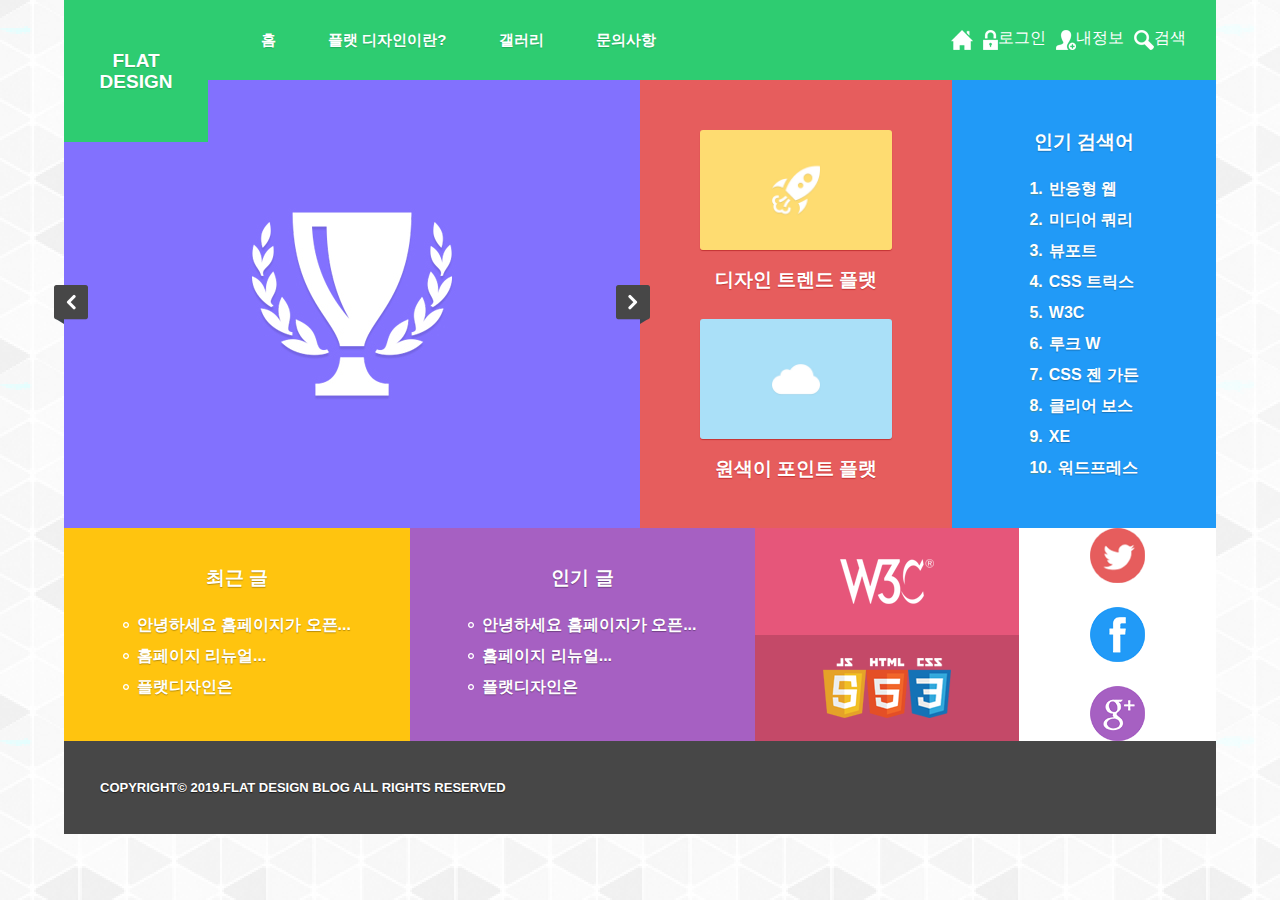
==== commit d16ba5e3: "12-20" ====
--- a/index.html
+++ b/index.html
@@ -585,10 +585,10 @@
     <div id="wrap">
         <section class="info_section">
             <ul class="info_list">
-                <li><a href="index.html"><img src="images/s_images/info_icon_01.png" alt=""></a></li>
-                <li><a href=""><img src="images/s_images/info_icon_02.png" alt=""></a></li>
-                <li><a href=""><img src="images/s_images/info_icon_03.png" alt=""></a></li>
-                <li><a href=""><img src="images/s_images/info_icon_04.png" alt=""></a></li>
+                <li><a href="index.html"><img src="images/s_images/info_icon_01.png" alt="홈"></a></li>
+                <li><a href="#"><img src="images/s_images/info_icon_02.png" alt="">로그인</a></li>
+                <li><a href="#"><img src="images/s_images/info_icon_03.png" alt="">내정보</a></li>
+                <li><a href="#"><img src="images/s_images/info_icon_04.png" alt="">검색</a></li>
             </ul>
         </section>
         <header class="header">
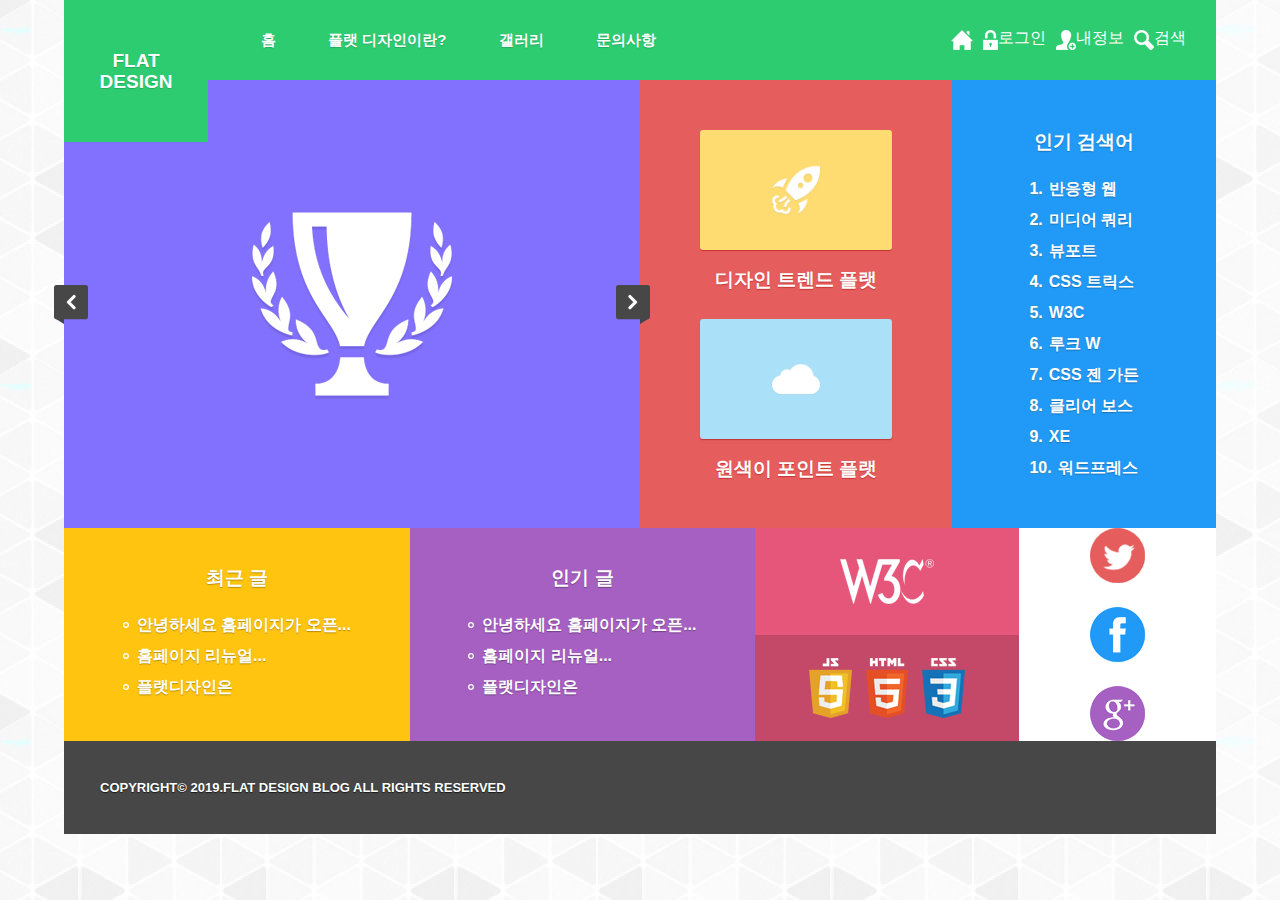
==== commit 468a0723: "intro,js,css" ====
--- a/index.html
+++ b/index.html
@@ -5,581 +5,12 @@
 <meta name="viewport" content="width=device-width, initial-scale=1.0">
 <title>flat design</title>
 <link rel="stylesheet" type="text/css" href="css/reset.css">
-<!-- <link rel="stylesheet" type="text/css" href="css/style.css"> -->
+<link rel="stylesheet" type="text/css" href="css/index.css">
 <link rel="shortcut icon" href="images/favicon/favicon.ico">
 <link rel="apple-touch-icon-precomposed" href="images/icon/flat-design-touch.png">
 <script src="js/jquery.min.js"></script>
-<style>
-/* 모바일용 CSS */
-    /* 기본CSS */
-    #wrap{
-        display: flex; 
-        flex-flow:column nowrap;
-        width: 80%;
-        margin: 0 auto;
-        max-width: 1200px;
-    }
+<script src="js/flat.min.js"></script>
 
-    #wrap section{
-        box-sizing: border-box;
-    }
-    /* 인포메이션 부분 */
-    .info_section{
-    order: 1;
-    width: 100%;
-    background: #2ecc71;
-    border-bottom: 1px solid #39d67c;
-    }
-
-    .info_list{
-        display: flex;
-    }
-
-    .info_list li{
-        width: 25%;
-        text-align: center;
-    }
-
-    .info_list li a{
-        display: block;
-        padding: 15px 0;
-        padding: 0.938rem 0;
-    }
-    /* 헤더영역 */
-    .header{
-        display: flex;
-        order: 2;
-        flex-direction: column;
-        position: relative;
-        width: 100%;
-    }
-
-    .logo{
-        order: 1;
-        width: 100%;
-        padding: 30px 0;
-        padding: 1.875rem 0;
-        font-size: 1.188em;
-        font-size: 1.188rem;
-        line-height: 21px;
-        line-height: 1.313rem;
-        text-align: center;
-        text-transform: uppercase;
-        background: #2ecc71;
-        text-shadow: 0px 1px 1px #25ab5e;
-    }
-
-    .nav{
-        order: 2;
-        width: 100%;
-    }
-    .gnb li{
-        display: flex;
-        background: #2c3e50;
-    }
-    .gnb li a{
-        width: 80%;
-        padding: 20px 0;
-        padding: 1.250rem 0;
-        font-size: 0.938em;
-        font-size: 0.938rem;
-        text-indent: 20px;
-        text-indent: 1.250rem;
-        font-weight: bold;
-        text-transform: uppercase;
-    }
-    .gnb li span{
-        width: 20%;
-        text-indent: -9999px;
-        background: url(images/s_images/sub_menu_toggle_btn.png) center center no-repeat;
-        cursor: pointer;
-    }
-    .menu_toggle_btn{
-        display: block;
-        width: 30px;
-        width: 1.875rem;
-        height: 30px;
-        height: 1.875rem;
-        position: absolute;
-        top: 10px;
-        top: 0.625rem;
-        right: 10px;
-        right: 0.625rem;
-        text-indent: -9999px;
-        background: url(images/s_images/menu_toggle_btn.png) no-repeat;
-        cursor: pointer;
-    }
-    /* 슬라이더 영역CSS */    
-    .slider_section{
-        display: flex;
-        justify-content: space-between;
-        align-items: center;
-        order: 3;
-        width: 100%;
-        height: 300px;
-        height: 18.750rem;
-        background: url(images/p_images/slider_01.jpg)center center no-repeat;
-    }
-    .slider_section span{
-        width: 34px;
-        width: 2.125rem;
-        height: 39px;
-        height: 2.438rem;
-        text-indent: -9999px;
-        background: url(images/s_images/slider_arrow.png)no-repeat;
-    }
-    span.prev_btn{
-        margin-left: -10px;
-        margin-left: -0.625rem;
-        background-position: 0 0;
-    }
-    span.next_btn{
-        margin-right: -10px;
-        margin-right: -0.625rem;
-        background-position: -34px 0;
-    }
-    /* 최근글,인기글영역 */
-    .latest_post_section{
-        order: 4;
-        background:#ffc40f;
-        text-shadow: 0px 1px 1px #b98e0b;
-    }
-    .popular_post_section{
-        order: 5;
-        background: #a660c2;
-        text-shadow: 0px 1px 1px #714185;
-    }
-    .latest_post_section, .popular_post_section{
-        padding: 40px 12.5%;
-        padding: 2.500rem 12.5%;
-    }
-    .title{
-        margin-bottom: 30px;
-        margin-bottom: 1.875rem;
-        font-size: 1.188em;
-        font-size: 1.188rem;
-        text-align: center;
-        text-transform: uppercase;
-        color: #fff;
-    }
-    .latest_post_list li,.popular_post_list li{
-        margin-top: 15px;
-        margin-top: 0.938rem;
-        padding-left: 14px;
-        padding-left: 0.875rem;
-        font-weight: bold;
-        text-transform: uppercase;
-        background: url(images/s_images/post_circle_icon.png)left center no-repeat;
-    }
-    .latest_post_list li:first-child,.popular_post_list li:first-child{
-        margin-top: 0;
-    }
-    /* 갤러리 영역 CSS */
-    .gallery_section{
-        order: 6;
-        padding: 50px 12.5%;
-        padding: 3.125rem 12.5%;
-        text-align: center;
-        background: #e65d5d;
-        text-shadow: 0px 1px 1px #c43434;
-    }
-    .gallery_section img{
-        width: 100%;
-        max-width: 100%;
-        border-radius: 3px;
-        box-shadow: 0px 1px 1px #c43434;
-    }
-    .gallery_list li:nth-child(2){
-        margin-top: 30px;
-        margin-top: 1.875rem;
-    }
-    .gallery_list li figcaption{
-        margin-top: 20px;
-        margin-top: 1.250rem;
-        font-size: 1.188em;
-        font-size: 1.188rem;
-        text-transform: uppercase;
-        font-weight: bold;
-    }
-    /* 인기 검색어 CSS */
-    .rankup_section{
-        order: 7;
-        padding: 40px 12.5%;
-        padding: 2.500rem 12.5%;
-        background: #219af7;
-        text-shadow: 0px 1px 1px #1974ba;
-    }
-    .rankup_list{
-        display: flex;
-        flex-wrap: wrap;
-        justify-content: space-between;
-    }
-    .rankup_list li{
-        width: 47.916666666666666666666666666667%;
-        margin-top: 15px;
-        margin-top: 0.938rem;
-        text-align: center;
-        text-transform: uppercase;
-        font-weight: bold;
-    }
-    .rankup_list li:first-child, .rankup_list li:nth-child(2){
-        margin-top: 0;
-    }
-    .rankup_list li a{
-        display: block;
-        padding: 10px 0;
-        padding: 0.625rem 0;
-        border:  1px solid #fff;
-        border-radius: 5px;
-    }
-    /* 배너영역CSS */
-    .banner_section{
-        order: 8;
-    }
-    .banner_box_01{
-        background: #e6567a;
-    }
-    .banner_box_01 a{
-        display: block;
-        padding: 30px 0;
-        padding: 1.875rem 0;
-        text-align: center;
-    }
-    .banner_box_02{
-        background: #c44968;
-    }
-    .banner_list{
-        display: flex;
-        justify-content: space-between;
-        padding: 30px 12.5%;
-        padding: 1.875rem 12.5%;
-    }
-    /* 소셜 네트워크 영역CSS */
-    .social_section{
-        order: 9;
-        padding: 24px 12.5%;
-        padding: 1.500rem 12.5%;
-        background: #fff;
-    }
-    .social_list{
-        display: flex;
-        justify-content: space-between;
-    }
-    /* 배너영역 CSS */
-    .footer{
-        order: 10;
-        width: 100%;
-        background: #474747;
-    }
-    .footer p{
-        padding: 20px;
-        padding: 1.250rem;
-        font-size: 0.813em;
-        font-size: 0.813rem;
-        text-align: center;
-        text-transform: uppercase;
-        font-weight: bold;
-        color: #fff;
-        text-shadow: 0px 1px 1px #191919;
-    }
-/* 태블릿용 CSS */
-@media all and (min-width: 768px){
-    /* 기본CSS */
-    #wrap{
-        flex-flow: row wrap;
-    }
-    /* 헤더부분 */
-    .header{
-        flex-direction: row;
-    }
-    .logo{
-        position: absolute;
-        top: 0;
-        left: 0;
-        z-index: 10;
-        width: 15.625%; 
-        /* 120px / 768px */
-        padding: 0;
-    }
-    .logo a{
-        display: block;
-        padding: 50px 0;
-        padding: 3.125rem 0;
-    }
-    .nav{
-        position: relative;
-        min-height: 80px;
-        min-height: 5.000rem;
-        background: #2ecc71;
-    }
-    .gnb{
-        position: absolute;
-        top: 100%;
-        right: 0;
-        z-index: 20;
-        width: 40.10416666666667%;
-    }
-    .menu_toggle_btn{
-        top: 50%;
-        right: 30px;
-        right: 1.875rem;
-        z-index: 20;
-        margin-top: -15px;
-        margin-top: -0.938rem;
-    }
-    /* 슬라이더영역CSS */
-    .slider_section{
-        width: 59.89583333333333%;
-        height: auto;
-    }
-    .slider_section span{
-        position: relative;
-        z-index: 10;
-    }
-    /* 최근글 인기글 영역CSS */
-    .latest_post_section{
-        order: 5;
-    }
-    .popular_post_section{
-        order: 6;
-    }
-    
-    .latest_post_section,.popular_post_section{
-        width: 41.666666666666666666666666666667%;
-        padding-left: 5.208333333333333333333333333333%;
-        padding-right: 5.208333333333333333333333333333%;
-
-    }
-    /* 갤러리 영역 CSS */
-    .gallery_section{
-        order: 8;
-        width: 71.354166666666666666666666666667%;
-        padding-left: 5.208333333333333333333333333333%;
-        padding-right: 5.208333333333333333333333333333%;
-    }
-    .gallery_list{
-        display: flex;
-    }
-    .gallery_list li{
-        width: 47.008547008547008547008547008547%;
-    }
-    .gallery_list li:nth-child(2){
-        margin-left: 5.982905982905982905982905982906%;
-        margin-top: 0;
-    }
-    /* 인기 검색어 CSS */
-    .rankup_section{
-        order: 4;
-        width: 40.10416666666667%;
-        padding-left: 5.20833333333333%;
-        padding-right: 5.20833333333333%;
-    }
-    /* 배너영역CSS */
-    .banner_section{
-        display: flex;
-        order: 9;
-        flex-direction: column;
-        width: 28.645833333333333333333333333333%;
-    }
-    .banner_section div{
-        flex: 1 1 0;
-    }
-    .banner_box_01{
-        display: flex;
-        justify-content: center;
-        align-items: center;
-    }
-    .banner_box_01 a{
-        display: inline;
-        padding: 0;
-    }
-    .banner_box_02{
-        display: flex;
-        justify-content: center;
-        align-items: center;
-    }
-    .banner_list{
-        padding: 0;
-        justify-content: flex-start;
-    }
-    .banner_list li:nth-child(2){
-        margin: 0 14px;
-        margin: 0 0.875rem;
-    }
-    /* 소셜 네트워크 영역CSS */
-    .social_section{
-        display: flex;
-        order: 7;
-        justify-content: center;
-        align-items: center;
-        width: 16.66666666666667%;
-        padding: 0;
-    }
-    .social_list{
-        flex-direction: column;
-        justify-content: flex-start;
-    }
-    .social_list li:nth-child(2){
-        margin: 24px 0;
-        margin: 1.500rem 0;
-     }
-    /* 푸터 영역 CSS */
-    .footer p{
-        padding: 40px 0;
-        padding: 2.500rem 0;
-    }    
-}
-/* PC용 CSS */
-@media all and (min-width: 960px){
-    /* 기본CSS */
-    #wrap{
-        position: relative;
-        width: 90%;
-    }
-    /* 인포메이션 부분 */
-    .info_section{
-        order: 0;
-        position: absolute;
-        top: 30px;
-        top: 1.875rem;
-        right: 30px;
-        right: 1.875rem;
-        z-index: 30;
-        width: auto;
-        border-bottom: 0;
-    }
-    .info_list li{
-        width: auto;
-        margin-left: 15px;
-        margin-left: 0.625rem;
-    }
-    .info_list li a{
-        padding: 0;
-    }
-    /* 헤더부분 */
-    .header{
-        order: 1;
-        justify-content: flex-end;
-        position: static;
-    }
-    .logo{
-        width: 12.5%;
-    }
-    .nav{
-        display: flex;
-        align-items: center;
-        position: static;
-        width: 87.5%;
-    }
-    .gnb{
-        display: flex !important;
-        flex-direction: row;
-        position: static;
-        width: 100%;
-        text-shadow: 0px 1px 1px #25ab5e;
-    }
-    .gnb li{
-        display: block;
-        margin-left: 5.20833333333333%;
-        background: none;
-
-    }
-    .gnb li a{
-        width: auto;
-        padding: 0;
-        text-indent: 0;
-    }
-    .gnb li span{
-        display: none;
-    }
-    .menu_toggle_btn{
-        display: none;
-    }
-    /* 슬라이더 영역CSS */
-    .slider_section{
-        order: 2;
-        width: 50%;
-    }
-    /* 최근글 인기글 영역CSS */
-    .latest_post_section,.popular_post_section{
-        display: flex;
-        flex-direction: column;
-        align-items: center;
-        width: 30%;
-        padding-left: 0;
-        padding-right: 0;
-    }
-    /* 갤러리 영역 CSS */
-    .gallery_section{
-        order: 3;
-        width: 27.08333333333333%;
-    }
-    .gallery_list{
-        display: block;
-    }
-    .gallery_list li {
-        width: auto;
-    }
-    .gallery_list li:nth-child(2){
-        margin-top: 30px;
-        margin-top: 1.875rem;
-        margin-left: 0;
-    }
-    /* 인기 검색어 CSS */
-    .rankup_section{
-        display: flex;
-        flex-direction: column;
-        justify-content: center;
-        align-items: center;
-        width: 22.91666666666667%;
-        padding: 0;
-    }
-    .rankup_list{
-        display: block;
-    }
-    .rankup_list li{
-    width: auto;
-    text-align:left;
-    counter-increment:rankup-counter;    
-    }
-    .rankup_list li:nth-child(2){
-    margin-top:15px;
-    margin-top:0.938rem;
-    }
-    .rankup_list li:before{
-    padding-right:6px;
-    padding-right:0.375rem;
-    text-transform:uppercase;
-    font-weight:bold;
-    color:#fff;
-    text-shadow: 0px 1px 1px #428e9e;
-    content:counter(rankup-counter) '.';
-    }
-    .rankup_list li a{
-        display: inline;
-        padding: 0;
-        border: 0;
-    }
-    /* 배너영역CSS */
-    .banner_section{
-        order: 7;
-        width: 22.91666666666667%;
-    }
-    /* 소셜 네트워크 영역CSS */
-    .social_section{
-        order: 8;
-        width: 17.08333333333333%;
-    }
-    /* 배너영역 CSS */
-    .footer{
-        order: 9;
-    }
-    .footer p{
-        padding-left: 3.125%;
-        text-align: left;
-    }
-}
-</style>
 </head>
 <body>
     <div id="wrap">
@@ -598,7 +29,7 @@
             <nav class="nav">
                 <ul class="gnb">
                     <li><a href="index.html">홈</a><span class="sub_menu_toggle_btn">하위 메뉴 토글 버튼</span></li>
-                    <li><a href="introudce.html">플랫 디자인이란?</a><span class="sub_menu_toggle_btn">하위 메뉴 토글 버튼</span></li>
+                    <li><a href="introduce.html">플랫 디자인이란?</a><span class="sub_menu_toggle_btn">하위 메뉴 토글 버튼</span></li>
                     <li><a href="gallery.html">갤러리</a><span class="sub_menu_toggle_btn">하위 메뉴 토글 버튼</span></li>
                     <li><a href="board.html">문의사항</a><span class="sub_menu_toggle_btn">하위 메뉴 토글 버튼</span></li>
                 </ul>
@@ -665,10 +96,12 @@
                 <a href=""><img src="images/s_images/w3c_logo.png" alt=""></a>
             </div>
             <div class="banner_box_02">
-                <li><a href=""><img src="images/s_images/js_logo.png" alt=""></a></li>
-                <li><a href=""><img src="images/s_images/html_logo.png" alt=""></a></li>
-                <li><a href=""><img src="images/s_images/css_logo.png" alt=""></a></li>
-            </div>
+                <ul class="banner_list">
+                    <li><a href=""><img src="images/s_images/js_logo.png" alt=""></a></li>
+                    <li><a href=""><img src="images/s_images/html_logo.png" alt=""></a></li>
+                    <li><a href=""><img src="images/s_images/css_logo.png" alt=""></a></li>    
+                </ul>
+                            </div>
         </section>
         <section class="social_section">
             <ul class="social_list">
--- a/css/index.css
+++ b/css/index.css
@@ -0,0 +1,572 @@
+/* 모바일용 CSS */
+    /* 기본CSS */
+    #wrap{
+        display: flex; 
+        flex-flow:column nowrap;
+        width: 80%;
+        margin: 0 auto;
+        max-width: 1200px;
+    }
+
+    #wrap section{
+        box-sizing: border-box;
+    }
+    /* 인포메이션 부분 */
+    .info_section{
+    order: 1;
+    width: 100%;
+    background: #2ecc71;
+    border-bottom: 1px solid #39d67c;
+    }
+
+    .info_list{
+        display: flex;
+    }
+
+    .info_list li{
+        width: 25%;
+        text-align: center;
+    }
+
+    .info_list li a{
+        display: block;
+        padding: 15px 0;
+        padding: 0.938rem 0;
+    }
+    /* 헤더영역 */
+    .header{
+        display: flex;
+        order: 2;
+        flex-direction: column;
+        position: relative;
+        width: 100%;
+    }
+
+    .logo{
+        order: 1;
+        width: 100%;
+        padding: 30px 0;
+        padding: 1.875rem 0;
+        font-size: 1.188em;
+        font-size: 1.188rem;
+        line-height: 21px;
+        line-height: 1.313rem;
+        text-align: center;
+        text-transform: uppercase;
+        background: #2ecc71;
+        text-shadow: 0px 1px 1px #25ab5e;
+    }
+
+    .nav{
+        order: 2;
+        width: 100%;
+    }
+    .gnb {
+        display: none;
+    }
+    .gnb li{
+        display: flex;
+        background: #2c3e50;
+    }
+    .gnb li a{
+        width: 80%;
+        padding: 20px 0;
+        padding: 1.250rem 0;
+        font-size: 0.938em;
+        font-size: 0.938rem;
+        text-indent: 20px;
+        text-indent: 1.250rem;
+        font-weight: bold;
+        text-transform: uppercase;
+    }
+    .gnb li span{
+        width: 20%;
+        text-indent: -9999px;
+        background: url(../images/s_images/sub_menu_toggle_btn.png) center center no-repeat;
+        cursor: pointer;
+    }
+    .menu_toggle_btn{
+        display: block;
+        width: 30px;
+        width: 1.875rem;
+        height: 30px;
+        height: 1.875rem;
+        position: absolute;
+        top: 10px;
+        top: 0.625rem;
+        right: 10px;
+        right: 0.625rem;
+        text-indent: -9999px;
+        background: url(../images/s_images/menu_toggle_btn.png) no-repeat;
+        cursor: pointer;
+    }
+    /* 슬라이더 영역CSS */    
+    .slider_section{
+        display: flex;
+        justify-content: space-between;
+        align-items: center;
+        order: 3;
+        width: 100%;
+        height: 300px;
+        height: 18.750rem;
+        background: url(../images/p_images/slider_01.jpg)center center no-repeat;
+    }
+    .slider_section span{
+        width: 34px;
+        width: 2.125rem;
+        height: 39px;
+        height: 2.438rem;
+        text-indent: -9999px;
+        background: url(../images/s_images/slider_arrow.png)no-repeat;
+    }
+    span.prev_btn{
+        margin-left: -10px;
+        margin-left: -0.625rem;
+        background-position: 0 0;
+    }
+    span.next_btn{
+        margin-right: -10px;
+        margin-right: -0.625rem;
+        background-position: -34px 0;
+    }
+    /* 최근글,인기글영역 */
+    .latest_post_section{
+        order: 4;
+        background:#ffc40f;
+        text-shadow: 0px 1px 1px #b98e0b;
+    }
+    .popular_post_section{
+        order: 5;
+        background: #a660c2;
+        text-shadow: 0px 1px 1px #714185;
+    }
+    .latest_post_section, .popular_post_section{
+        padding: 40px 12.5%;
+        padding: 2.500rem 12.5%;
+    }
+    .title{
+        margin-bottom: 30px;
+        margin-bottom: 1.875rem;
+        font-size: 1.188em;
+        font-size: 1.188rem;
+        text-align: center;
+        text-transform: uppercase;
+        color: #fff;
+    }
+    .latest_post_list li,.popular_post_list li{
+        margin-top: 15px;
+        margin-top: 0.938rem;
+        padding-left: 14px;
+        padding-left: 0.875rem;
+        font-weight: bold;
+        text-transform: uppercase;
+        background: url(../images/s_images/post_circle_icon.png)left center no-repeat;
+    }
+    .latest_post_list li:first-child,.popular_post_list li:first-child{
+        margin-top: 0;
+    }
+    /* 갤러리 영역 CSS */
+    .gallery_section{
+        order: 6;
+        padding: 50px 12.5%;
+        padding: 3.125rem 12.5%;
+        text-align: center;
+        background: #e65d5d;
+        text-shadow: 0px 1px 1px #c43434;
+    }
+    .gallery_section img{
+        width: 100%;
+        max-width: 100%;
+        border-radius: 3px;
+        box-shadow: 0px 1px 1px #c43434;
+    }
+    .gallery_list li:nth-child(2){
+        margin-top: 30px;
+        margin-top: 1.875rem;
+    }
+    .gallery_list li figcaption{
+        margin-top: 20px;
+        margin-top: 1.250rem;
+        font-size: 1.188em;
+        font-size: 1.188rem;
+        text-transform: uppercase;
+        font-weight: bold;
+    }
+    /* 인기 검색어 CSS */
+    .rankup_section{
+        order: 7;
+        padding: 40px 12.5%;
+        padding: 2.500rem 12.5%;
+        background: #219af7;
+        text-shadow: 0px 1px 1px #1974ba;
+    }
+    .rankup_list{
+        display: flex;
+        flex-wrap: wrap;
+        justify-content: space-between;
+    }
+    .rankup_list li{
+        width: 47.916666666666666666666666666667%;
+        margin-top: 15px;
+        margin-top: 0.938rem;
+        text-align: center;
+        text-transform: uppercase;
+        font-weight: bold;
+    }
+    .rankup_list li:first-child, .rankup_list li:nth-child(2){
+        margin-top: 0;
+    }
+    .rankup_list li a{
+        display: block;
+        padding: 10px 0;
+        padding: 0.625rem 0;
+        border:  1px solid #fff;
+        border-radius: 5px;
+    }
+    /* 배너영역CSS */
+    .banner_section{
+        order: 8;
+    }
+    .banner_box_01{
+        background: #e6567a;
+    }
+    .banner_box_01 a{
+        display: block;
+        padding: 30px 0;
+        padding: 1.875rem 0;
+        text-align: center;
+    }
+    .banner_box_02{
+        background: #c44968;
+    }
+    .banner_list{
+        display: flex;
+        justify-content: space-between;
+        padding: 30px 12.5%;
+        padding: 1.875rem 12.5%;
+    }
+    /* 소셜 네트워크 영역CSS */
+    .social_section{
+        order: 9;
+        padding: 24px 12.5%;
+        padding: 1.500rem 12.5%;
+        background: #fff;
+    }
+    .social_list{
+        display: flex;
+        justify-content: space-between;
+    }
+    /* 배너영역 CSS */
+    .footer{
+        order: 10;
+        width: 100%;
+        background: #474747;
+    }
+    .footer p{
+        padding: 20px;
+        padding: 1.250rem;
+        font-size: 0.813em;
+        font-size: 0.813rem;
+        text-align: center;
+        text-transform: uppercase;
+        font-weight: bold;
+        color: #fff;
+        text-shadow: 0px 1px 1px #191919;
+    }
+/* 태블릿용 CSS */
+@media all and (min-width: 768px){
+    /* 기본CSS */
+    #wrap{
+        flex-flow: row wrap;
+    }
+    /* 헤더부분 */
+    .header{
+        flex-direction: row;
+    }
+    .logo{
+        position: absolute;
+        top: 0;
+        left: 0;
+        z-index: 10;
+        width: 15.625%; 
+        /* 120px / 768px */
+        padding: 0;
+    }
+    .logo a{
+        display: block;
+        padding: 50px 0;
+        padding: 3.125rem 0;
+    }
+    .nav{
+        position: relative;
+        min-height: 80px;
+        min-height: 5.000rem;
+        background: #2ecc71;
+    }
+    .gnb{
+        position: absolute;
+        top: 100%;
+        right: 0;
+        z-index: 20;
+        width: 40.10416666666667%;
+    }
+    .menu_toggle_btn{
+        top: 50%;
+        right: 30px;
+        right: 1.875rem;
+        z-index: 20;
+        margin-top: -15px;
+        margin-top: -0.938rem;
+    }
+    /* 슬라이더영역CSS */
+    .slider_section{
+        width: 59.89583333333333%;
+        height: auto;
+    }
+    .slider_section span{
+        position: relative;
+        z-index: 10;
+    }
+    /* 최근글 인기글 영역CSS */
+    .latest_post_section{
+        order: 5;
+    }
+    .popular_post_section{
+        order: 6;
+    }
+    
+    .latest_post_section,.popular_post_section{
+        width: 41.666666666666666666666666666667%;
+        padding-left: 5.208333333333333333333333333333%;
+        padding-right: 5.208333333333333333333333333333%;
+
+    }
+    /* 갤러리 영역 CSS */
+    .gallery_section{
+        order: 8;
+        width: 71.354166666666666666666666666667%;
+        padding-left: 5.208333333333333333333333333333%;
+        padding-right: 5.208333333333333333333333333333%;
+    }
+    .gallery_list{
+        display: flex;
+    }
+    .gallery_list li{
+        width: 47.008547008547008547008547008547%;
+    }
+    .gallery_list li:nth-child(2){
+        margin-left: 5.982905982905982905982905982906%;
+        margin-top: 0;
+    }
+    /* 인기 검색어 CSS */
+    .rankup_section{
+        order: 4;
+        width: 40.10416666666667%;
+        padding-left: 5.20833333333333%;
+        padding-right: 5.20833333333333%;
+    }
+    /* 배너영역CSS */
+    .banner_section{
+        display: flex;
+        order: 9;
+        flex-direction: column;
+        width: 28.645833333333333333333333333333%;
+    }
+    .banner_section div{
+        flex: 1 1 0;
+    }
+    .banner_box_01{
+        display: flex;
+        justify-content: center;
+        align-items: center;
+    }
+    .banner_box_01 a{
+        display: inline;
+        padding: 0;
+    }
+    .banner_box_02{
+        display: flex;
+        justify-content: center;
+        align-items: center;
+    }
+    .banner_list{
+        padding: 0;
+        justify-content: flex-start;
+    }
+    .banner_list li:nth-child(2){
+        margin: 0 14px;
+        margin: 0 0.875rem;
+    }
+    /* 소셜 네트워크 영역CSS */
+    .social_section{
+        display: flex;
+        order: 7;
+        justify-content: center;
+        align-items: center;
+        width: 16.66666666666667%;
+        padding: 0;
+    }
+    .social_list{
+        flex-direction: column;
+        justify-content: flex-start;
+    }
+    .social_list li:nth-child(2){
+        margin: 24px 0;
+        margin: 1.500rem 0;
+     }
+    /* 푸터 영역 CSS */
+    .footer p{
+        padding: 40px 0;
+        padding: 2.500rem 0;
+    }    
+}
+/* PC용 CSS */
+@media all and (min-width: 960px){
+    /* 기본CSS */
+    #wrap{
+        position: relative;
+        width: 90%;
+    }
+    /* 인포메이션 부분 */
+    .info_section{
+        order: 0;
+        position: absolute;
+        top: 30px;
+        top: 1.875rem;
+        right: 30px;
+        right: 1.875rem;
+        z-index: 30;
+        width: auto;
+        border-bottom: 0;
+    }
+    .info_list li{
+        width: auto;
+        margin-left: 15px;
+        margin-left: 0.625rem;
+    }
+    .info_list li a{
+        padding: 0;
+    }
+    /* 헤더부분 */
+    .header{
+        order: 1;
+        justify-content: flex-end;
+        position: static;
+    }
+    .logo{
+        width: 12.5%;
+    }
+    .nav{
+        display: flex;
+        align-items: center;
+        position: static;
+        width: 87.5%;
+    }
+    .gnb{
+        display: flex !important;
+        flex-direction: row;
+        position: static;
+        width: 100%;
+        text-shadow: 0px 1px 1px #25ab5e;
+    }
+    .gnb li{
+        display: block;
+        margin-left: 5.20833333333333%;
+        background: none;
+
+    }
+    .gnb li a{
+        width: auto;
+        padding: 0;
+        text-indent: 0;
+    }
+    .gnb li span{
+        display: none;
+    }
+    .menu_toggle_btn{
+        display: none;
+    }
+    /* 슬라이더 영역CSS */
+    .slider_section{
+        order: 2;
+        width: 50%;
+    }
+    /* 최근글 인기글 영역CSS */
+    .latest_post_section,.popular_post_section{
+        display: flex;
+        flex-direction: column;
+        align-items: center;
+        width: 30%;
+        padding-left: 0;
+        padding-right: 0;
+    }
+    /* 갤러리 영역 CSS */
+    .gallery_section{
+        order: 3;
+        width: 27.08333333333333%;
+    }
+    .gallery_list{
+        display: block;
+    }
+    .gallery_list li {
+        width: auto;
+    }
+    .gallery_list li:nth-child(2){
+        margin-top: 30px;
+        margin-top: 1.875rem;
+        margin-left: 0;
+    }
+    /* 인기 검색어 CSS */
+    .rankup_section{
+        display: flex;
+        flex-direction: column;
+        justify-content: center;
+        align-items: center;
+        width: 22.91666666666667%;
+        padding: 0;
+    }
+    .rankup_list{
+        display: block;
+    }
+    .rankup_list li{
+    width: auto;
+    text-align:left;
+    counter-increment:rankup-counter;    
+    }
+    .rankup_list li:nth-child(2){
+    margin-top:15px;
+    margin-top:0.938rem;
+    }
+    .rankup_list li:before{
+    padding-right:6px;
+    padding-right:0.375rem;
+    text-transform:uppercase;
+    font-weight:bold;
+    color:#fff;
+    text-shadow: 0px 1px 1px #428e9e;
+    content:counter(rankup-counter) '.';
+    }
+    .rankup_list li a{
+        display: inline;
+        padding: 0;
+        border: 0;
+    }
+    /* 배너영역CSS */
+    .banner_section{
+        order: 7;
+        width: 22.91666666666667%;
+    }
+    /* 소셜 네트워크 영역CSS */
+    .social_section{
+        order: 8;
+        width: 17.08333333333333%;
+    }
+    /* 배너영역 CSS */
+    .footer{
+        order: 9;
+    }
+    .footer p{
+        padding-left: 3.125%;
+        text-align: left;
+    }
+}
